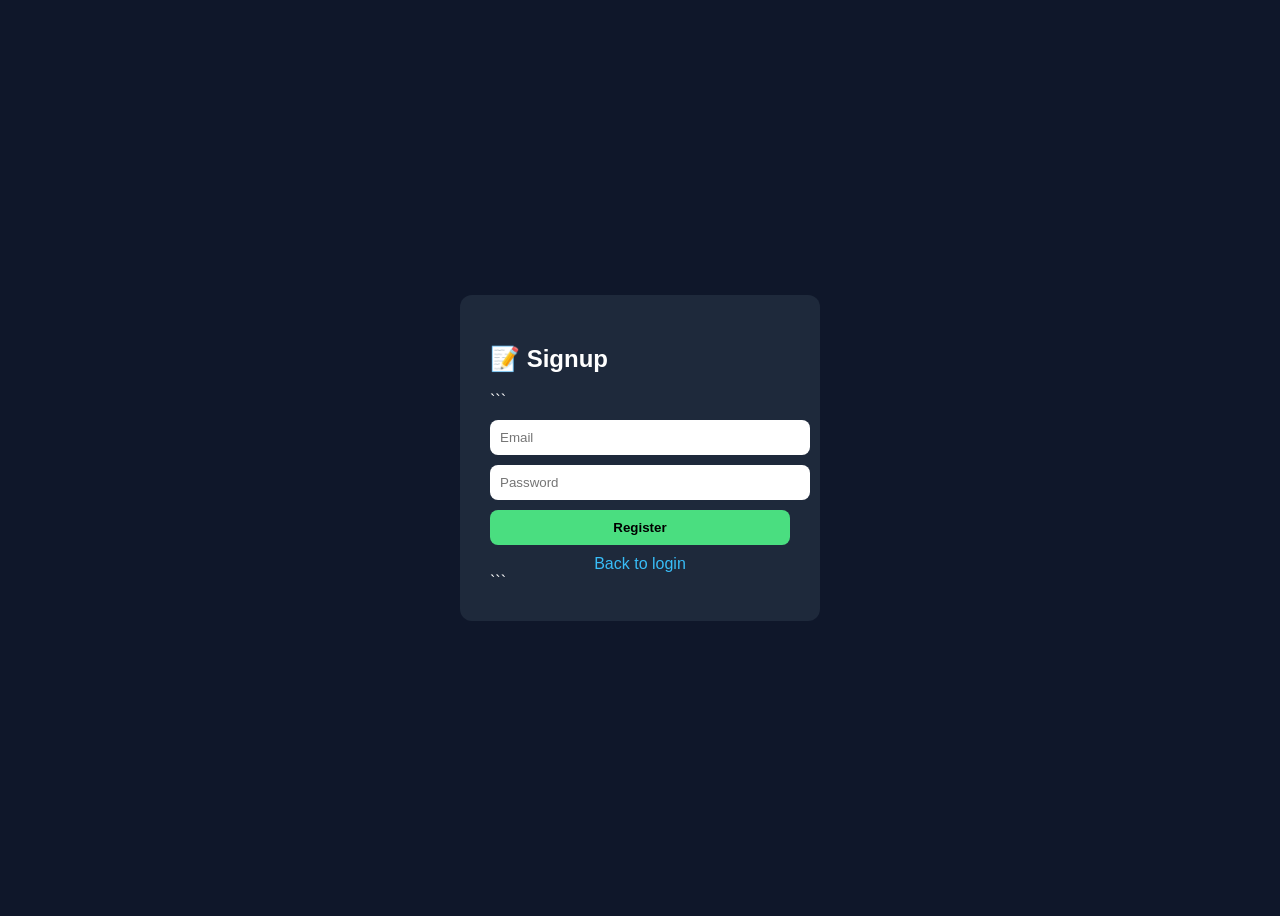
==== ui/signup.html @ b766d139 "final commit including the ui" ====
<!DOCTYPE html>
<html lang="en">
<head>
    <meta charset="UTF-8">
    <meta name="viewport" content="width=device-width, initial-scale=1.0">
    <title>Signup </title>
</head>
<body>
    <!DOCTYPE html>

<html>
<head>
    <title>Signup</title>
    <style>
        body {
            font-family: Arial;
            background: #0f172a;
            display: flex;
            justify-content: center;
            align-items: center;
            height: 100vh;
            color: white;
        }
        .box {
            background: #1e293b;
            padding: 30px;
            border-radius: 12px;
            width: 300px;
        }
        input, button {
            width: 100%;
            padding: 10px;
            margin-top: 10px;
            border-radius: 8px;
            border: none;
        }
        button {
            background: #4ade80;
            font-weight: bold;
            cursor: pointer;
        }
        .link {
            margin-top: 10px;
            text-align: center;
            cursor: pointer;
            color: #38bdf8;
        }
    </style>
</head>

<body>

<div class="box">
    <h2>📝 Signup</h2>

```
<input type="email" id="email" placeholder="Email">
<input type="password" id="password" placeholder="Password">

<button onclick="signup()">Register</button>

<div class="link" onclick="goLogin()">Back to login</div>
```

</div>

<script>
const API = "http://localhost:8080";

function goLogin() {
    window.location.href = "index.html";
}

async function signup() {
    const email = document.getElementById("email").value;
    const password = document.getElementById("password").value;

    const res = await fetch(API + "/register", {
        method: "POST",
        headers: {"Content-Type": "application/json"},
        body: JSON.stringify({ email, password })
    });

    if (!res.ok) {
        alert("Signup failed");
        return;
    }

    alert("Registered successfully");
    window.location.href = "index.html";
}
</script>

</body>
</html>

</body>
</html>
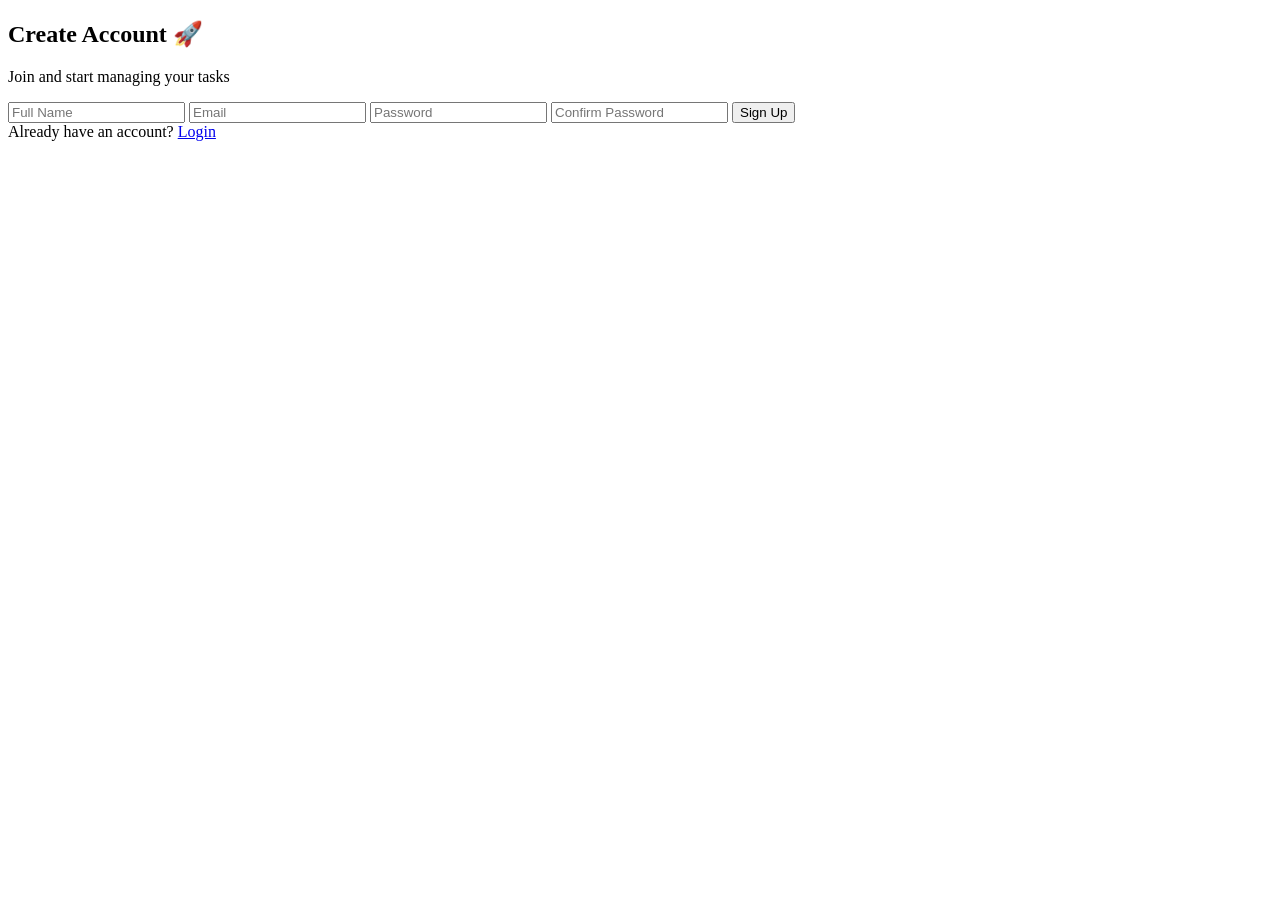
==== commit ea0c723b: "signup screen" ====
--- a/ui/signup.html
+++ b/ui/signup.html
@@ -1,98 +1,36 @@
 <!DOCTYPE html>
 <html lang="en">
 <head>
-    <meta charset="UTF-8">
-    <meta name="viewport" content="width=device-width, initial-scale=1.0">
-    <title>Signup </title>
+  <meta charset="UTF-8" />
+  <title>Sign Up</title>
+
+  <link rel="stylesheet" href="css/signup.css" />
+  <link href="https://fonts.googleapis.com/css2?family=Poppins:wght@300;500;600&display=swap" rel="stylesheet">
 </head>
 <body>
-    <!DOCTYPE html>
 
-<html>
-<head>
-    <title>Signup</title>
-    <style>
-        body {
-            font-family: Arial;
-            background: #0f172a;
-            display: flex;
-            justify-content: center;
-            align-items: center;
-            height: 100vh;
-            color: white;
-        }
-        .box {
-            background: #1e293b;
-            padding: 30px;
-            border-radius: 12px;
-            width: 300px;
-        }
-        input, button {
-            width: 100%;
-            padding: 10px;
-            margin-top: 10px;
-            border-radius: 8px;
-            border: none;
-        }
-        button {
-            background: #4ade80;
-            font-weight: bold;
-            cursor: pointer;
-        }
-        .link {
-            margin-top: 10px;
-            text-align: center;
-            cursor: pointer;
-            color: #38bdf8;
-        }
-    </style>
-</head>
+  <div class="signup-container">
+    <div class="signup-card">
 
-<body>
+      <h2>Create Account 🚀</h2>
+      <p>Join and start managing your tasks</p>
 
-<div class="box">
-    <h2>📝 Signup</h2>
+      <form id="signupForm">
+        <input type="text" id="name" placeholder="Full Name" required />
+        <input type="email" id="email" placeholder="Email" required />
+        <input type="password" id="password" placeholder="Password" required />
+        <input type="password" id="confirmPassword" placeholder="Confirm Password" required />
 
-```
-<input type="email" id="email" placeholder="Email">
-<input type="password" id="password" placeholder="Password">
+        <button type="submit">Sign Up</button>
+      </form>
 
-<button onclick="signup()">Register</button>
+      <span class="login-link">
+        Already have an account? <a href="login.html">Login</a>
+      </span>
 
-<div class="link" onclick="goLogin()">Back to login</div>
-```
+    </div>
+  </div>
 
-</div>
-
-<script>
-const API = "http://localhost:8080";
-
-function goLogin() {
-    window.location.href = "index.html";
-}
-
-async function signup() {
-    const email = document.getElementById("email").value;
-    const password = document.getElementById("password").value;
-
-    const res = await fetch(API + "/register", {
-        method: "POST",
-        headers: {"Content-Type": "application/json"},
-        body: JSON.stringify({ email, password })
-    });
-
-    if (!res.ok) {
-        alert("Signup failed");
-        return;
-    }
-
-    alert("Registered successfully");
-    window.location.href = "index.html";
-}
-</script>
-
-</body>
-</html>
-
+  <script src="js/signup.js"></script>
 </body>
 </html>
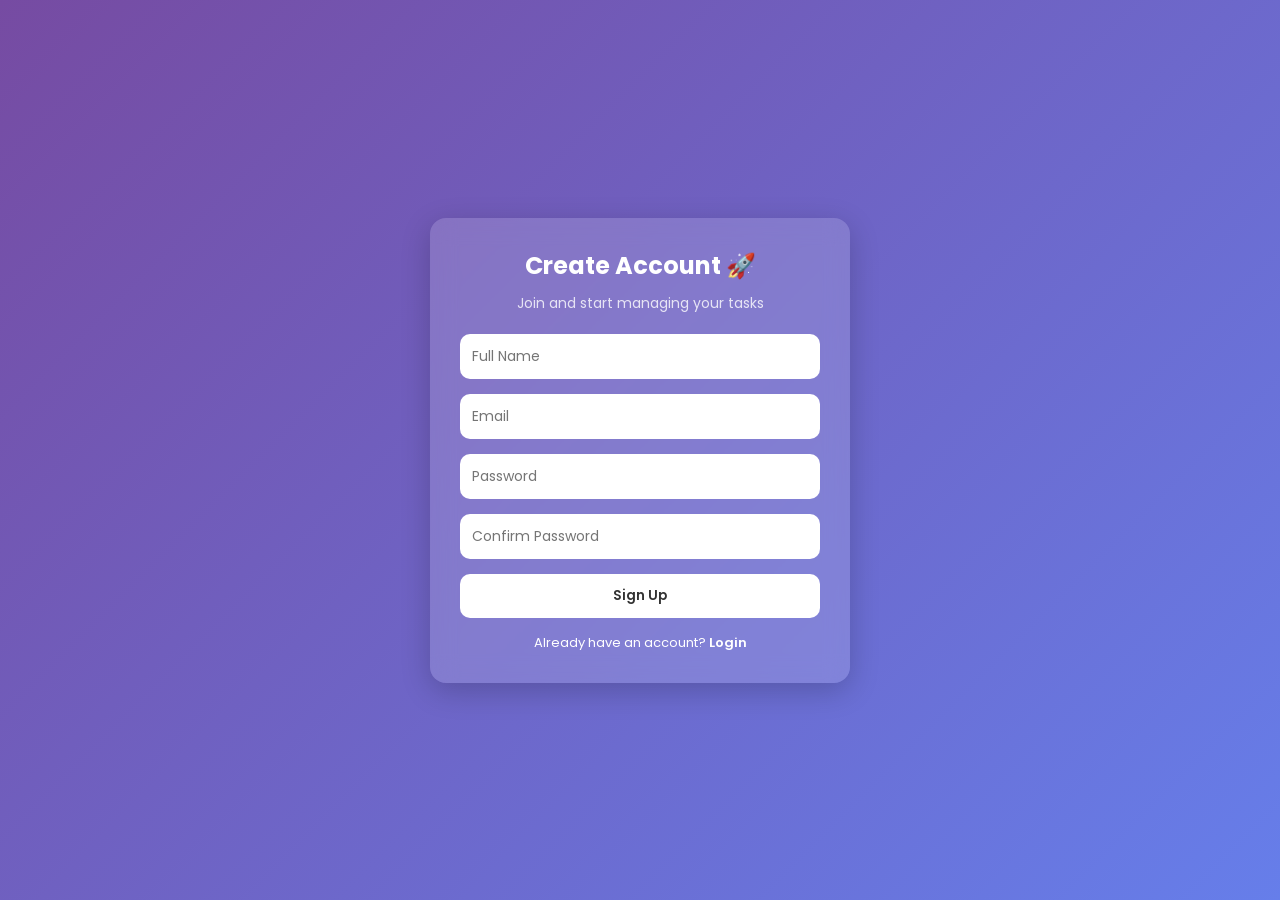
==== commit 65975815: "signup style has upgraded" ====
--- a/ui/signup.html
+++ b/ui/signup.html
@@ -1,36 +1,46 @@
-<!DOCTYPE html>
+<!doctype html>
 <html lang="en">
-<head>
-  <meta charset="UTF-8" />
-  <title>Sign Up</title>
+  <head>
+    <meta charset="UTF-8" />
+    <title>Sign Up</title>
 
-  <link rel="stylesheet" href="css/signup.css" />
-  <link href="https://fonts.googleapis.com/css2?family=Poppins:wght@300;500;600&display=swap" rel="stylesheet">
-</head>
-<body>
+    <link rel="stylesheet" href="css/signup.css" />
+    <link
+      href="https://fonts.googleapis.com/css2?family=Poppins:wght@300;500;600&display=swap"
+      rel="stylesheet"
+    />
+  </head>
+  <body>
+    <div class="signup-container">
+      <div class="signup-card">
+        <h2>Create Account 🚀</h2>
+        <p>Join and start managing your tasks</p>
 
-  <div class="signup-container">
-    <div class="signup-card">
+        <form id="signupForm">
+          <input type="text" id="name" placeholder="Full Name" required />
+          <input type="email" id="email" placeholder="Email" required />
+          <input
+            type="password"
+            id="password"
+            placeholder="Password"
+            required
+          />
+          <input
+            type="password"
+            id="confirmPassword"
+            placeholder="Confirm Password"
+            required
+          />
 
-      <h2>Create Account 🚀</h2>
-      <p>Join and start managing your tasks</p>
+          <button type="submit">Sign Up</button>
+        </form>
 
-      <form id="signupForm">
-        <input type="text" id="name" placeholder="Full Name" required />
-        <input type="email" id="email" placeholder="Email" required />
-        <input type="password" id="password" placeholder="Password" required />
-        <input type="password" id="confirmPassword" placeholder="Confirm Password" required />
+        <span class="login-link">
+          Already have an account? <a href="index.html">Login</a>
+        </span>
+      </div>
+    </div>
 
-        <button type="submit">Sign Up</button>
-      </form>
-
-      <span class="login-link">
-        Already have an account? <a href="login.html">Login</a>
-      </span>
-
-    </div>
-  </div>
-
-  <script src="js/signup.js"></script>
-</body>
-</html>+    <script src="js/signup_v2.js"></script>
+  </body>
+</html>
--- a/ui/css/signup.css
+++ b/ui/css/signup.css
@@ -0,0 +1,82 @@
+* {
+  margin: 0;
+  padding: 0;
+  box-sizing: border-box;
+  font-family: 'Poppins', sans-serif;
+}
+
+body {
+  height: 100vh;
+  background: linear-gradient(135deg, #764ba2, #667eea);
+  display: flex;
+  justify-content: center;
+  align-items: center;
+}
+
+.signup-container {
+  width: 100%;
+  max-width: 420px;
+}
+
+.signup-card {
+  background: rgba(255, 255, 255, 0.15);
+  backdrop-filter: blur(12px);
+  padding: 30px;
+  border-radius: 16px;
+  text-align: center;
+  color: white;
+  box-shadow: 0 8px 30px rgba(0,0,0,0.2);
+}
+
+.signup-card h2 {
+  margin-bottom: 10px;
+}
+
+.signup-card p {
+  font-size: 14px;
+  margin-bottom: 20px;
+  opacity: 0.8;
+}
+
+form {
+  display: flex;
+  flex-direction: column;
+  gap: 15px;
+}
+
+input {
+  padding: 12px;
+  border-radius: 10px;
+  border: none;
+  outline: none;
+  font-size: 14px;
+}
+
+/* Button */
+button {
+  padding: 12px;
+  border-radius: 10px;
+  border: none;
+  background: #ffffff;
+  color: #333;
+  font-weight: 600;
+  cursor: pointer;
+  transition: 0.3s;
+}
+
+button:hover {
+  transform: scale(1.05);
+}
+
+/* Link */
+.login-link {
+  display: block;
+  margin-top: 15px;
+  font-size: 13px;
+}
+
+.login-link a {
+  color: #fff;
+  font-weight: 600;
+  text-decoration: none;
+}
